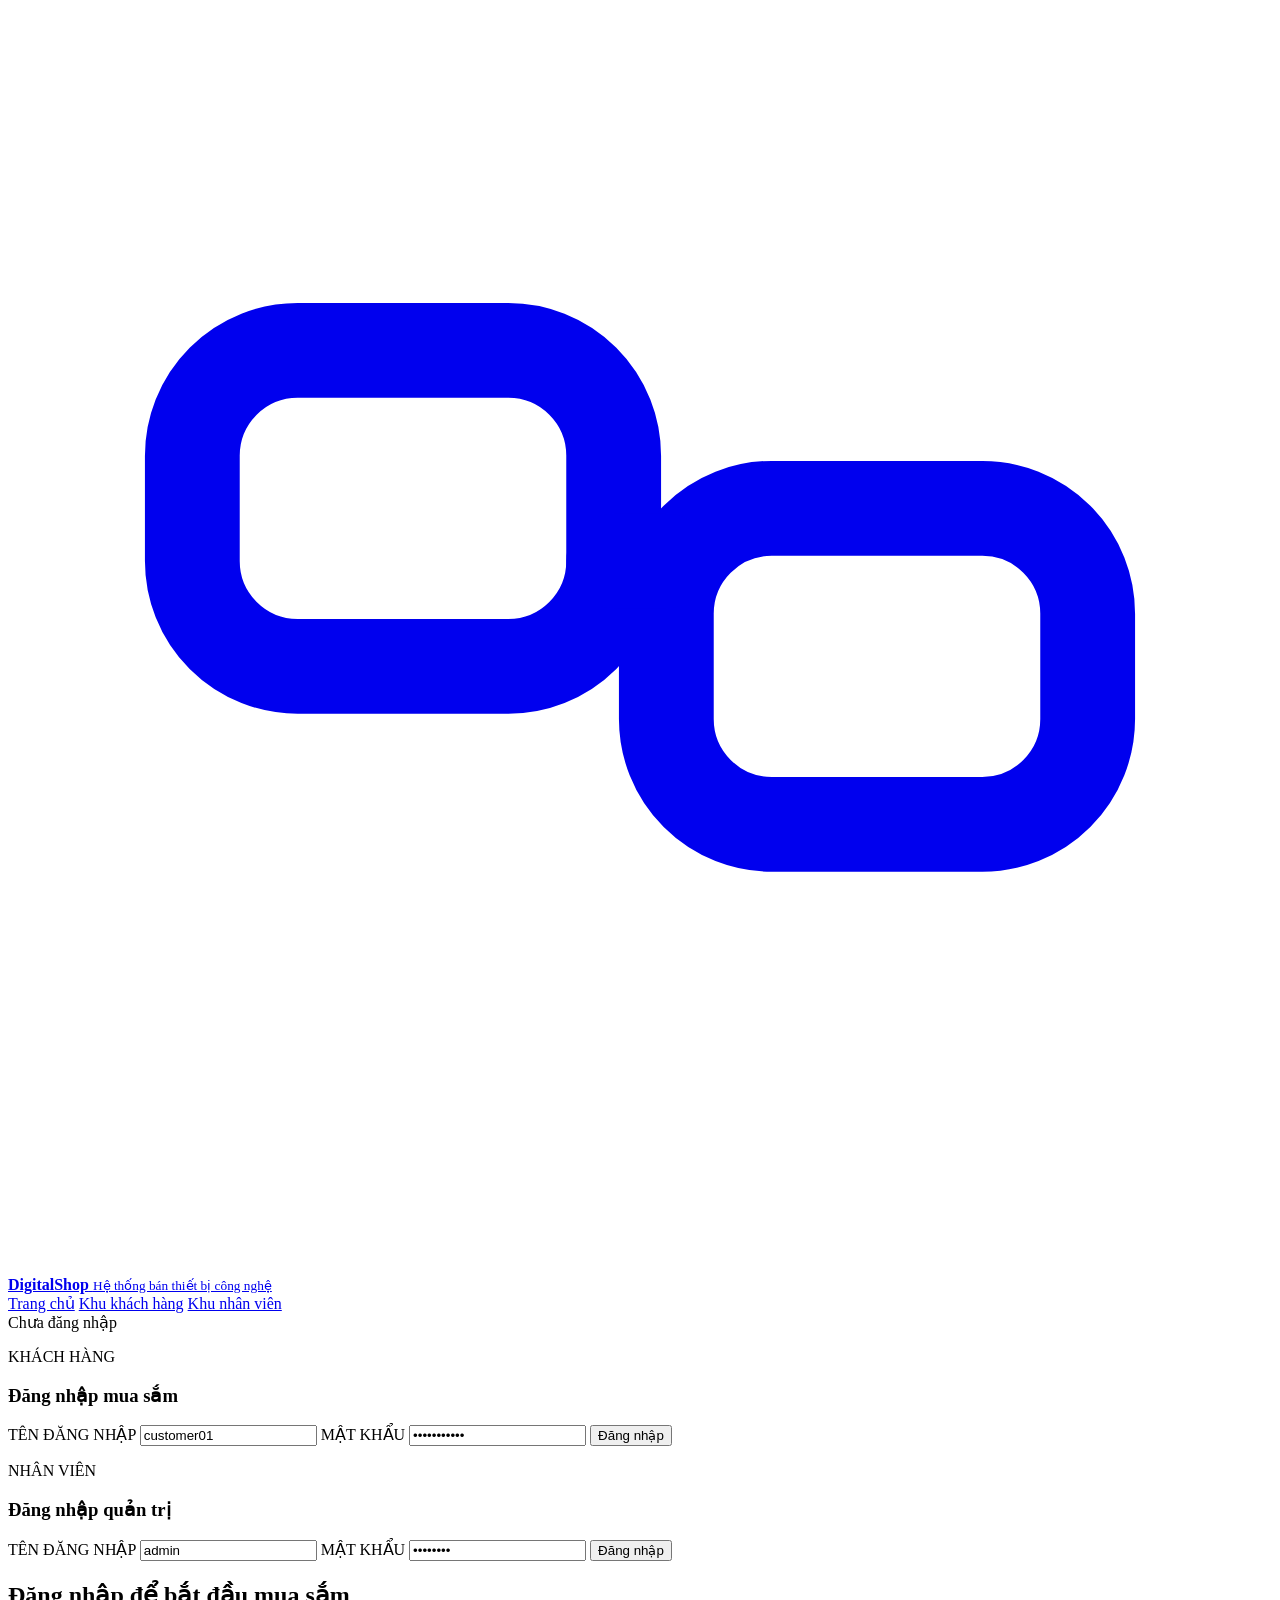
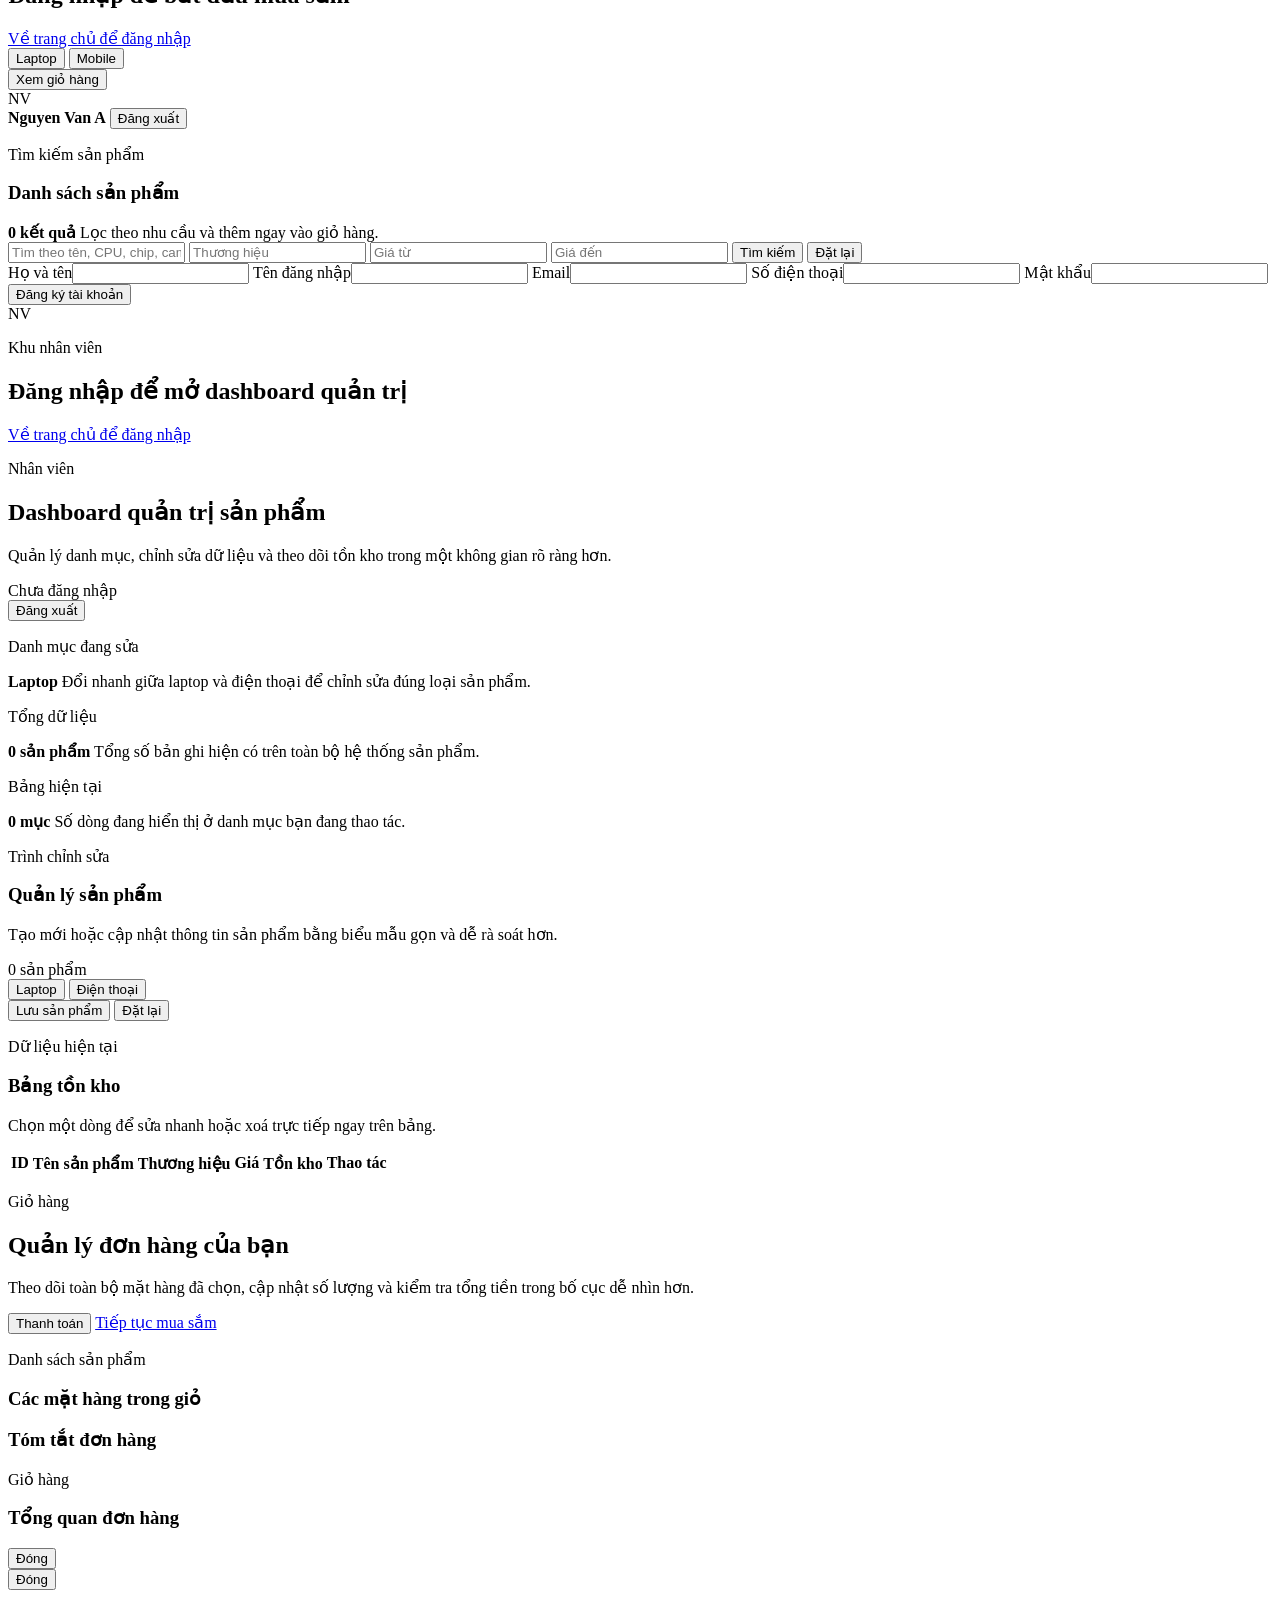
==== api-gateway/frontend/index.html @ a5eec953 "digital shop" ====
<!DOCTYPE html>
<html lang="vi">
<head>
    <meta charset="UTF-8">
    <meta name="viewport" content="width=device-width, initial-scale=1.0">
    <title>DigitalShop</title>
    <link rel="preconnect" href="https://fonts.googleapis.com">
    <link rel="preconnect" href="https://fonts.gstatic.com" crossorigin>
    <link href="https://fonts.googleapis.com/css2?family=Inter:wght@400;500;600;700;800&display=swap" rel="stylesheet">
    <link rel="stylesheet" href="/styles.css">
</head>
<body>
    <div class="page-orb orb-one"></div>
    <div class="page-orb orb-two"></div>
    <div class="app-shell">
        <header class="site-header">
            <a class="brand" href="#/">
                <span class="brand-mark" aria-hidden="true">
                    <svg viewBox="0 0 24 24" fill="none" role="img">
                        <rect x="3.5" y="6.5" width="8" height="6" rx="2" stroke="currentColor" stroke-width="1.8"></rect>
                        <rect x="12.5" y="9.5" width="8" height="6" rx="2" stroke="currentColor" stroke-width="1.8"></rect>
                        <path d="M11.5 10.5h1" stroke="currentColor" stroke-width="1.8" stroke-linecap="round"></path>
                    </svg>
                </span>
                <span>
                    <strong>DigitalShop</strong>
                    <small>Hệ thống bán thiết bị công nghệ</small>
                </span>
            </a>

            <nav class="site-nav">
                <a class="nav-item" href="#/">Trang chủ</a>
                <a class="nav-item" href="#/shop">Khu khách hàng</a>
                <a class="nav-item" href="#/admin">Khu nhân viên</a>
            </nav>

            <div class="header-status" id="header-status">Chưa đăng nhập</div>
        </header>

        <main id="landing-view" class="route-view">
            <section class="landing-home">
                <div class="landing-login-grid">
                    <article class="landing-login-card customer-card">
                        <p class="landing-pill">KHÁCH HÀNG</p>
                        <form class="stack-form landing-form" id="customer-login-form">
                            <h1>Đăng nhập mua sắm</h1>
                            <label>
                                <span>TÊN ĐĂNG NHẬP</span>
                                <input type="text" name="username" value="customer01" required>
                            </label>
                            <label>
                                <span>MẬT KHẨU</span>
                                <input type="password" name="password" value="customer123" required>
                            </label>
                            <button class="primary-button landing-submit" type="submit">Đăng nhập</button>
                        </form>
                    </article>

                    <article class="landing-login-card staff-card">
                        <p class="landing-pill">NHÂN VIÊN</p>
                        <form class="stack-form landing-form" id="staff-login-form">
                            <h1>Đăng nhập quản trị</h1>
                            <label>
                                <span>TÊN ĐĂNG NHẬP</span>
                                <input type="text" name="username" value="admin" required>
                            </label>
                            <label>
                                <span>MẬT KHẨU</span>
                                <input type="password" name="password" value="admin123" required>
                            </label>
                            <button class="primary-button landing-submit" type="submit">Đăng nhập</button>
                        </form>
                    </article>
                </div>
            </section>
        </main>

        <main id="shop-view" class="route-view hidden">
            <section class="panel auth-gate auth-empty-state auth-empty-state-customer" id="customer-auth-panel">
                <div class="auth-gate-copy auth-empty-copy auth-empty-copy-simple">
                    <h2>Đăng nhập để bắt đầu mua sắm</h2>
                    <div class="auth-empty-actions">
                        <a class="primary-button auth-empty-button" href="#/">Về trang chủ để đăng nhập</a>
                    </div>
                </div>
            </section>

            <section class="dashboard-header panel shop-toolbar">
                <div class="shop-toolbar-tabs">
                    <div class="segmented-tabs compact-tabs shop-customer-tabs">
                        <button class="segment active" data-customer-type="laptop">Laptop</button>
                        <button class="segment" data-customer-type="mobile">Mobile</button>
                    </div>
                    <button class="primary-button shop-cart-button" id="mini-cart-button">Xem giỏ hàng</button>
                </div>
                <div class="shop-toolbar-user">
                    <div class="account-avatar shop-account-avatar" id="customer-avatar">NV</div>
                    <strong id="customer-profile-name">Nguyen Van A</strong>
                    <button class="ghost-button shop-logout-button" id="customer-logout">Đăng xuất</button>
                </div>
            </section>

            <section class="shop-layout">
                <section class="panel shop-main">
                    <div class="section-head-inline">
                        <div>
                            <p class="section-kicker">Tìm kiếm sản phẩm</p>
                            <h3>Danh sách sản phẩm</h3>
                        </div>
                        <div class="toolbar-meta-card">
                            <strong id="customer-toolbar-result">0 kết quả</strong>
                            <span>Lọc theo nhu cầu và thêm ngay vào giỏ hàng.</span>
                        </div>
                    </div>

                    <form class="catalog-toolbar" id="customer-search-form">
                        <input type="text" name="q" placeholder="Tìm theo tên, CPU, chip, camera...">
                        <input type="text" name="brand" placeholder="Thương hiệu">
                        <input type="number" name="min_price" placeholder="Giá từ">
                        <input type="number" name="max_price" placeholder="Giá đến">
                        <button class="primary-button" type="submit">Tìm kiếm</button>
                        <button class="secondary-button" type="button" id="customer-search-reset">Đặt lại</button>
                    </form>

                    <div id="catalog-skeleton" class="catalog-grid hidden"></div>
                    <div id="customer-product-grid" class="catalog-grid"></div>
                </section>

                <div class="hidden" id="customer-register-block">
                    <form class="stack-form" id="customer-register-form">
                        <label>Họ và tên<input type="text" name="full_name" required></label>
                        <label>Tên đăng nhập<input type="text" name="username" required></label>
                        <label>Email<input type="email" name="email" required></label>
                        <label>Số điện thoại<input type="text" name="phone" required></label>
                        <label>Mật khẩu<input type="password" name="password" required></label>
                        <button class="secondary-button full-width" type="submit">Đăng ký tài khoản</button>
                    </form>
                </div>
            </section>
        </main>

        <main id="admin-view" class="route-view hidden">
            <section class="panel auth-gate auth-gate-admin auth-empty-state auth-empty-state-admin" id="staff-auth-panel">
                <div class="auth-empty-icon auth-empty-icon-admin" aria-hidden="true">NV</div>
                <div class="auth-gate-copy auth-empty-copy auth-empty-copy-simple">
                    <p class="section-kicker">Khu nhân viên</p>
                    <h2>Đăng nhập để mở dashboard quản trị</h2>
                    <div class="auth-empty-actions">
                        <a class="primary-button auth-empty-button" href="#/">Về trang chủ để đăng nhập</a>
                    </div>
                </div>
            </section>

            <section class="dashboard-header panel admin-header">
                <div>
                    <p class="section-kicker">Nhân viên</p>
                    <h2>Dashboard quản trị sản phẩm</h2>
                    <p class="dashboard-text">Quản lý danh mục, chỉnh sửa dữ liệu và theo dõi tồn kho trong một không gian rõ ràng hơn.</p>
                </div>
                <div class="dashboard-actions">
                    <div class="status-badge" id="staff-profile-name">Chưa đăng nhập</div>
                    <button class="ghost-button light-ghost" id="staff-logout">Đăng xuất</button>
                </div>
            </section>

            <section class="admin-overview-grid">
                <article class="overview-card admin-overview-card panel">
                    <p class="section-kicker">Danh mục đang sửa</p>
                    <strong id="staff-active-category">Laptop</strong>
                    <span>Đổi nhanh giữa laptop và điện thoại để chỉnh sửa đúng loại sản phẩm.</span>
                </article>
                <article class="overview-card admin-overview-card panel">
                    <p class="section-kicker">Tổng dữ liệu</p>
                    <strong id="staff-summary-total">0 sản phẩm</strong>
                    <span>Tổng số bản ghi hiện có trên toàn bộ hệ thống sản phẩm.</span>
                </article>
                <article class="overview-card admin-overview-card panel">
                    <p class="section-kicker">Bảng hiện tại</p>
                    <strong id="staff-visible-count">0 mục</strong>
                    <span>Số dòng đang hiển thị ở danh mục bạn đang thao tác.</span>
                </article>
            </section>

            <section class="admin-layout">
                <section class="panel admin-panel admin-editor-panel">
                    <div class="section-head-inline">
                        <div>
                            <p class="section-kicker">Trình chỉnh sửa</p>
                            <h3>Quản lý sản phẩm</h3>
                            <p class="admin-section-note">Tạo mới hoặc cập nhật thông tin sản phẩm bằng biểu mẫu gọn và dễ rà soát hơn.</p>
                        </div>
                        <div class="status-badge light-badge" id="staff-overview-count">0 sản phẩm</div>
                    </div>

                    <div class="segmented-tabs compact-tabs admin-tabs">
                        <button class="segment active" data-staff-tab="laptop">Laptop</button>
                        <button class="segment" data-staff-tab="mobile">Điện thoại</button>
                    </div>

                    <form class="editor-form" id="staff-product-form">
                        <input type="hidden" name="id">
                        <input type="hidden" name="type" value="laptop">
                        <div class="editor-grid" id="staff-form-fields"></div>
                        <div class="editor-actions">
                            <button class="primary-button" type="submit">Lưu sản phẩm</button>
                            <button class="secondary-button" type="button" id="staff-form-reset">Đặt lại</button>
                        </div>
                    </form>
                </section>

                <section class="panel admin-panel admin-table-panel">
                    <div class="section-head-inline">
                        <div>
                            <p class="section-kicker">Dữ liệu hiện tại</p>
                            <h3>Bảng tồn kho</h3>
                            <p class="admin-section-note">Chọn một dòng để sửa nhanh hoặc xoá trực tiếp ngay trên bảng.</p>
                        </div>
                    </div>

                    <div class="inventory-table-wrap">
                        <table class="inventory-table">
                            <thead>
                                <tr>
                                    <th>ID</th>
                                    <th>Tên sản phẩm</th>
                                    <th>Thương hiệu</th>
                                    <th>Giá</th>
                                    <th>Tồn kho</th>
                                    <th>Thao tác</th>
                                </tr>
                            </thead>
                            <tbody id="staff-product-table"></tbody>
                        </table>
                    </div>
                </section>
            </section>
        </main>

        <main id="cart-view" class="route-view hidden">
            <section class="dashboard-header panel">
                <div>
                    <p class="section-kicker">Giỏ hàng</p>
                    <h2>Quản lý đơn hàng của bạn</h2>
                    <p class="dashboard-text">Theo dõi toàn bộ mặt hàng đã chọn, cập nhật số lượng và kiểm tra tổng tiền trong bố cục dễ nhìn hơn.</p>
                </div>
                <div class="dashboard-actions">
                    <button class="primary-button" id="cart-checkout-btn">Thanh toán</button>
                    <a class="secondary-button" href="#/shop">Tiếp tục mua sắm</a>
                </div>
            </section>

            <section class="cart-main-layout">
                <div class="cart-items-section panel">
                    <div class="section-head-inline">
                        <div>
                            <p class="section-kicker">Danh sách sản phẩm</p>
                            <h3>Các mặt hàng trong giỏ</h3>
                        </div>
                    </div>
                    <div class="cart-items-list" id="cart-view-items"></div>
                </div>

                <aside class="cart-summary-section panel">
                    <div class="section-head-inline">
                        <h3>Tóm tắt đơn hàng</h3>
                    </div>
                    <div class="cart-summary-detail" id="cart-view-summary"></div>
                </aside>
            </section>
        </main>
    </div>

    <aside class="mini-cart-drawer hidden" id="mini-cart-drawer">
        <div class="mini-cart-header">
            <div>
                <p class="section-kicker">Giỏ hàng</p>
                <h3>Tổng quan đơn hàng</h3>
            </div>
            <button class="ghost-button" id="mini-cart-close">Đóng</button>
        </div>
        <div class="cart-summary-banner" id="customer-cart-summary"></div>
        <div class="cart-items" id="customer-cart-items"></div>
    </aside>

    <div class="modal-backdrop hidden" id="product-modal">
        <div class="product-modal-card">
            <button class="ghost-button modal-close" id="product-modal-close">Đóng</button>
            <div class="product-modal-layout">
                <div class="product-modal-media" id="product-modal-media"></div>
                <div class="product-modal-content" id="product-modal-content"></div>
            </div>
        </div>
    </div>

    <div class="toast-container" id="toast-container"></div>
    <script src="/app.js"></script>
</body>
</html>
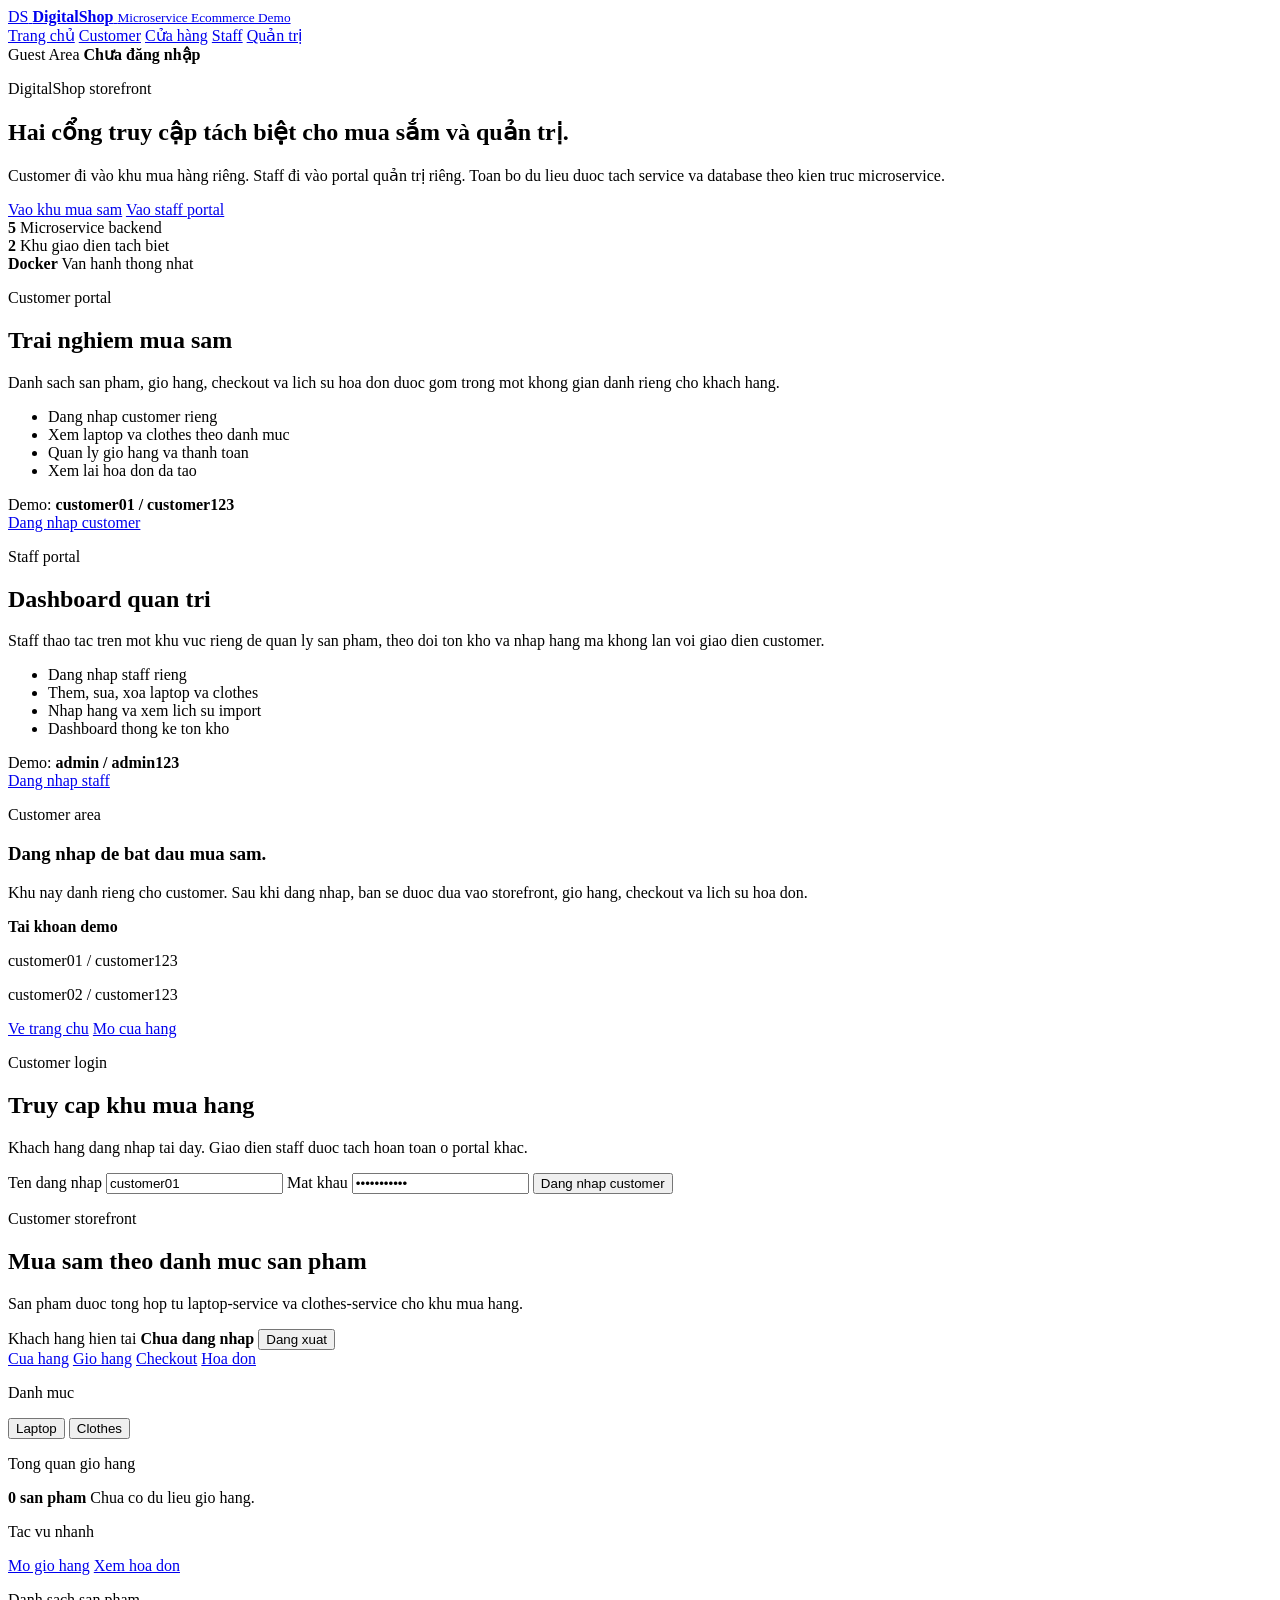
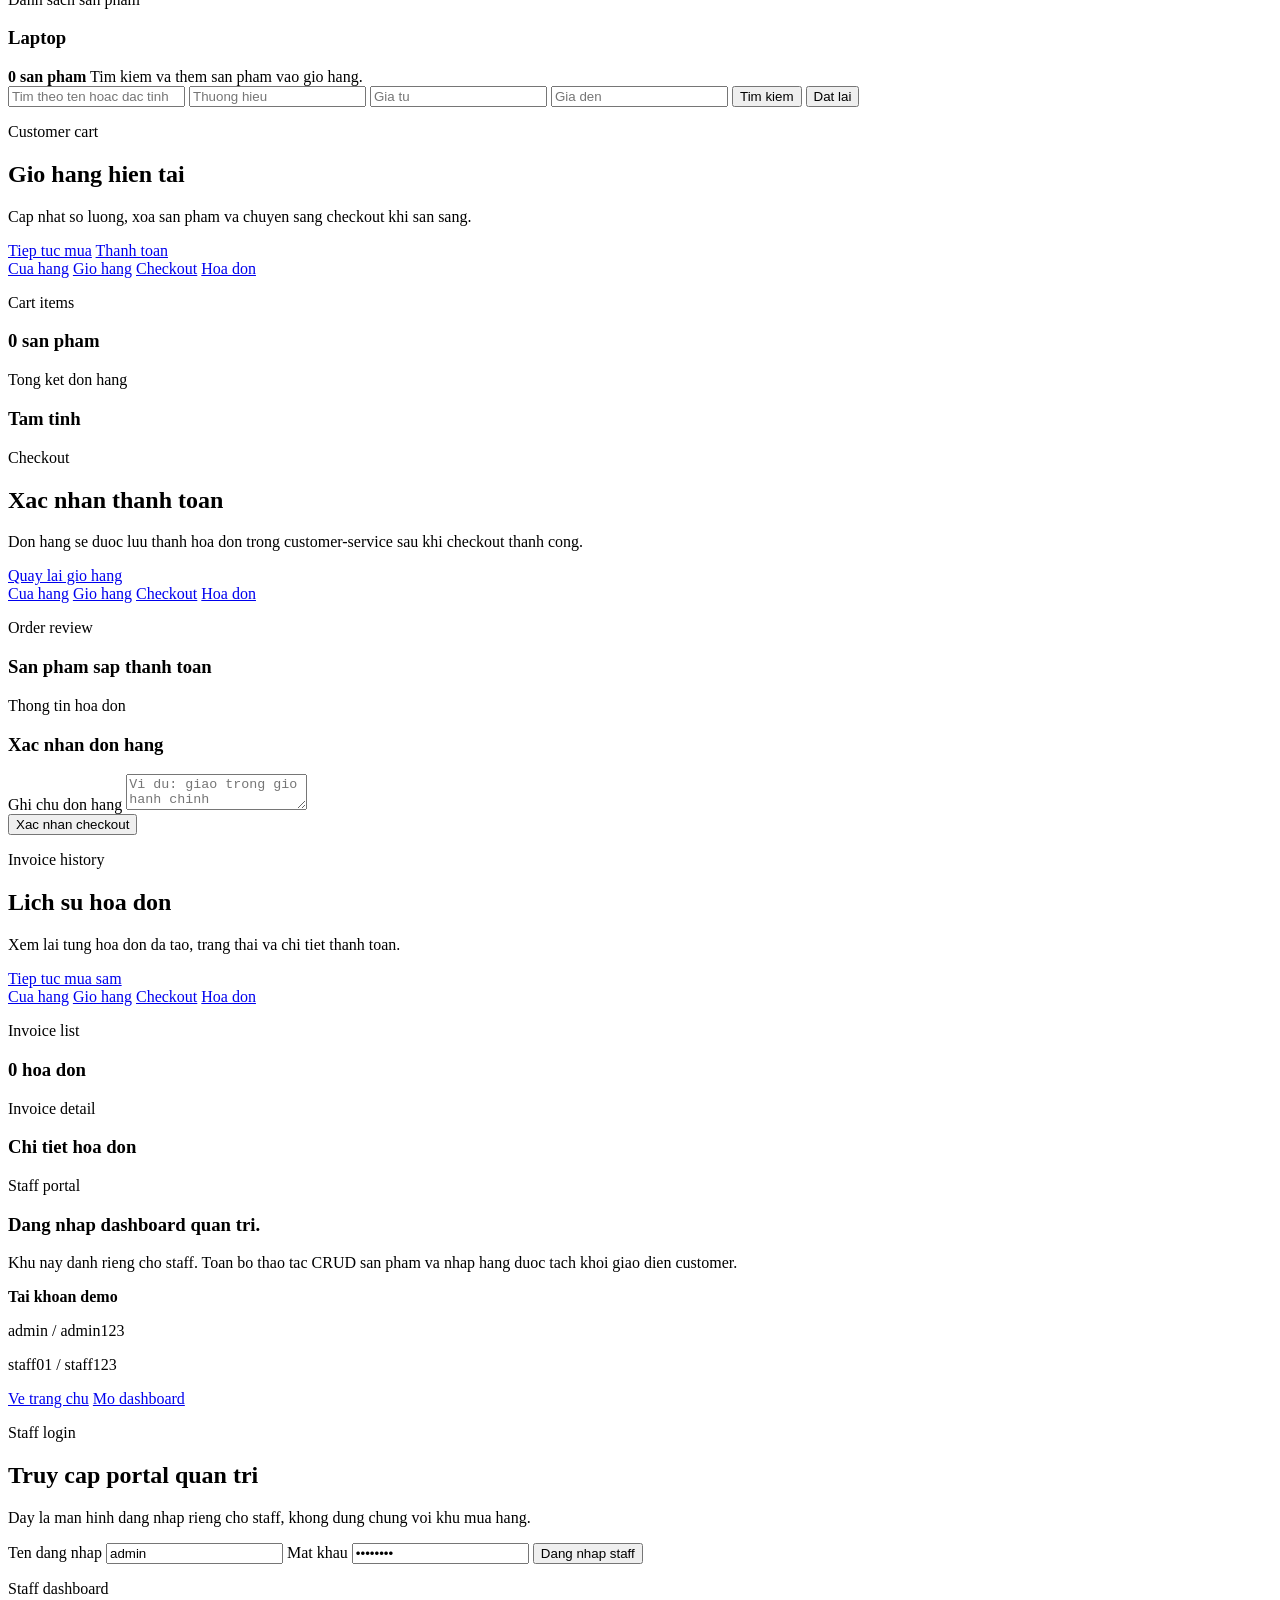
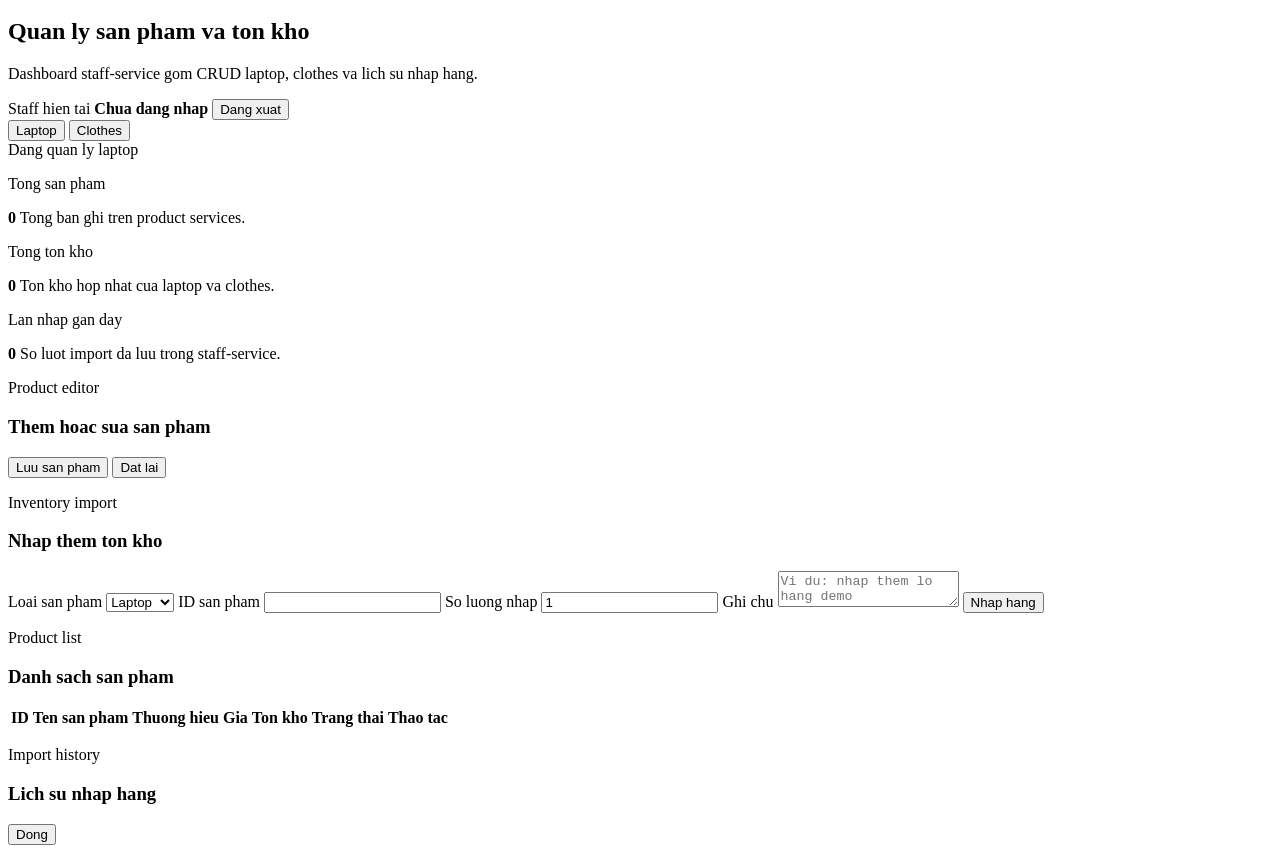
==== commit cda8efff: "full code" ====
--- a/api-gateway/frontend/index.html
+++ b/api-gateway/frontend/index.html
@@ -6,285 +6,531 @@
     <title>DigitalShop</title>
     <link rel="preconnect" href="https://fonts.googleapis.com">
     <link rel="preconnect" href="https://fonts.gstatic.com" crossorigin>
-    <link href="https://fonts.googleapis.com/css2?family=Inter:wght@400;500;600;700;800&display=swap" rel="stylesheet">
+    <link href="https://fonts.googleapis.com/css2?family=Manrope:wght@400;500;600;700;800&family=Space+Grotesk:wght@500;700&display=swap" rel="stylesheet">
     <link rel="stylesheet" href="/styles.css">
 </head>
-<body>
-    <div class="page-orb orb-one"></div>
-    <div class="page-orb orb-two"></div>
+<body class="theme-public">
     <div class="app-shell">
         <header class="site-header">
             <a class="brand" href="#/">
-                <span class="brand-mark" aria-hidden="true">
-                    <svg viewBox="0 0 24 24" fill="none" role="img">
-                        <rect x="3.5" y="6.5" width="8" height="6" rx="2" stroke="currentColor" stroke-width="1.8"></rect>
-                        <rect x="12.5" y="9.5" width="8" height="6" rx="2" stroke="currentColor" stroke-width="1.8"></rect>
-                        <path d="M11.5 10.5h1" stroke="currentColor" stroke-width="1.8" stroke-linecap="round"></path>
-                    </svg>
-                </span>
-                <span>
+                <span class="brand-mark" aria-hidden="true">DS</span>
+                <span class="brand-copy">
                     <strong>DigitalShop</strong>
-                    <small>Hệ thống bán thiết bị công nghệ</small>
+                    <small>Microservice Ecommerce Demo</small>
                 </span>
             </a>
 
             <nav class="site-nav">
-                <a class="nav-item" href="#/">Trang chủ</a>
-                <a class="nav-item" href="#/shop">Khu khách hàng</a>
-                <a class="nav-item" href="#/admin">Khu nhân viên</a>
+                <a class="nav-link" data-nav-route="#/" href="#/">Trang chủ</a>
+                <a class="nav-link" data-nav-route="#/customer-login" href="#/customer-login">Customer</a>
+                <a class="nav-link" data-nav-route="#/shop" href="#/shop">Cửa hàng</a>
+                <a class="nav-link" data-nav-route="#/staff-login" href="#/staff-login">Staff</a>
+                <a class="nav-link" data-nav-route="#/admin" href="#/admin">Quản trị</a>
             </nav>
 
-            <div class="header-status" id="header-status">Chưa đăng nhập</div>
+            <div class="header-status-card">
+                <span id="header-status-label">Guest Area</span>
+                <strong id="header-status-value">Chưa đăng nhập</strong>
+            </div>
         </header>
 
         <main id="landing-view" class="route-view">
-            <section class="landing-home">
-                <div class="landing-login-grid">
-                    <article class="landing-login-card customer-card">
-                        <p class="landing-pill">KHÁCH HÀNG</p>
-                        <form class="stack-form landing-form" id="customer-login-form">
-                            <h1>Đăng nhập mua sắm</h1>
-                            <label>
-                                <span>TÊN ĐĂNG NHẬP</span>
-                                <input type="text" name="username" value="customer01" required>
-                            </label>
-                            <label>
-                                <span>MẬT KHẨU</span>
-                                <input type="password" name="password" value="customer123" required>
-                            </label>
-                            <button class="primary-button landing-submit" type="submit">Đăng nhập</button>
-                        </form>
+            <section class="landing-hero">
+                <div class="landing-copy">
+                    <p class="eyebrow">DigitalShop storefront</p>
+                    <h1>Hai cổng truy cập tách biệt cho mua sắm và quản trị.</h1>
+                    <p class="lead">
+                        Customer đi vào khu mua hàng riêng. Staff đi vào portal quản trị riêng.
+                        Toan bo du lieu duoc tach service va database theo kien truc microservice.
+                    </p>
+                    <div class="landing-actions">
+                        <a class="primary-button" href="#/customer-login">Vao khu mua sam</a>
+                        <a class="secondary-button" href="#/staff-login">Vao staff portal</a>
+                    </div>
+                    <div class="hero-metrics">
+                        <article class="metric-card">
+                            <strong>5</strong>
+                            <span>Microservice backend</span>
+                        </article>
+                        <article class="metric-card">
+                            <strong>2</strong>
+                            <span>Khu giao dien tach biet</span>
+                        </article>
+                        <article class="metric-card">
+                            <strong>Docker</strong>
+                            <span>Van hanh thong nhat</span>
+                        </article>
+                    </div>
+                </div>
+
+                <div class="entry-grid">
+                    <article class="entry-card customer-entry">
+                        <p class="entry-tag">Customer portal</p>
+                        <h2>Trai nghiem mua sam</h2>
+                        <p>
+                            Danh sach san pham, gio hang, checkout va lich su hoa don duoc gom trong
+                            mot khong gian danh rieng cho khach hang.
+                        </p>
+                        <ul class="feature-list">
+                            <li>Dang nhap customer rieng</li>
+                            <li>Xem laptop va clothes theo danh muc</li>
+                            <li>Quan ly gio hang va thanh toan</li>
+                            <li>Xem lai hoa don da tao</li>
+                        </ul>
+                        <div class="entry-footer">
+                            <div class="demo-inline">
+                                <span>Demo:</span>
+                                <strong>customer01 / customer123</strong>
+                            </div>
+                            <a class="primary-button" href="#/customer-login">Dang nhap customer</a>
+                        </div>
                     </article>
 
-                    <article class="landing-login-card staff-card">
-                        <p class="landing-pill">NHÂN VIÊN</p>
-                        <form class="stack-form landing-form" id="staff-login-form">
-                            <h1>Đăng nhập quản trị</h1>
-                            <label>
-                                <span>TÊN ĐĂNG NHẬP</span>
-                                <input type="text" name="username" value="admin" required>
-                            </label>
-                            <label>
-                                <span>MẬT KHẨU</span>
-                                <input type="password" name="password" value="admin123" required>
-                            </label>
-                            <button class="primary-button landing-submit" type="submit">Đăng nhập</button>
-                        </form>
+                    <article class="entry-card staff-entry">
+                        <p class="entry-tag">Staff portal</p>
+                        <h2>Dashboard quan tri</h2>
+                        <p>
+                            Staff thao tac tren mot khu vuc rieng de quan ly san pham, theo doi ton kho
+                            va nhap hang ma khong lan voi giao dien customer.
+                        </p>
+                        <ul class="feature-list">
+                            <li>Dang nhap staff rieng</li>
+                            <li>Them, sua, xoa laptop va clothes</li>
+                            <li>Nhap hang va xem lich su import</li>
+                            <li>Dashboard thong ke ton kho</li>
+                        </ul>
+                        <div class="entry-footer">
+                            <div class="demo-inline">
+                                <span>Demo:</span>
+                                <strong>admin / admin123</strong>
+                            </div>
+                            <a class="secondary-button staff-button" href="#/staff-login">Dang nhap staff</a>
+                        </div>
                     </article>
                 </div>
             </section>
         </main>
 
+        <main id="customer-login-view" class="route-view hidden">
+            <section class="auth-layout customer-auth-layout">
+                <aside class="auth-side customer-auth-side">
+                    <p class="eyebrow">Customer area</p>
+                    <h1>Dang nhap de bat dau mua sam.</h1>
+                    <p class="lead">
+                        Khu nay danh rieng cho customer. Sau khi dang nhap, ban se duoc dua vao storefront,
+                        gio hang, checkout va lich su hoa don.
+                    </p>
+                    <div class="auth-side-card">
+                        <p><strong>Tai khoan demo</strong></p>
+                        <p>customer01 / customer123</p>
+                        <p>customer02 / customer123</p>
+                    </div>
+                    <div class="auth-side-links">
+                        <a class="secondary-button" href="#/">Ve trang chu</a>
+                        <a class="ghost-button" href="#/shop">Mo cua hang</a>
+                    </div>
+                </aside>
+
+                <section class="auth-panel customer-auth-panel">
+                    <p class="panel-kicker">Customer login</p>
+                    <h2>Truy cap khu mua hang</h2>
+                    <p class="panel-copy">Khach hang dang nhap tai day. Giao dien staff duoc tach hoan toan o portal khac.</p>
+                    <form class="stack-form" id="customer-login-form">
+                        <label>
+                            <span>Ten dang nhap</span>
+                            <input type="text" name="username" value="customer01" required>
+                        </label>
+                        <label>
+                            <span>Mat khau</span>
+                            <input type="password" name="password" value="customer123" required>
+                        </label>
+                        <button class="primary-button full-width" type="submit">Dang nhap customer</button>
+                    </form>
+                </section>
+            </section>
+        </main>
+
         <main id="shop-view" class="route-view hidden">
-            <section class="panel auth-gate auth-empty-state auth-empty-state-customer" id="customer-auth-panel">
-                <div class="auth-gate-copy auth-empty-copy auth-empty-copy-simple">
-                    <h2>Đăng nhập để bắt đầu mua sắm</h2>
-                    <div class="auth-empty-actions">
-                        <a class="primary-button auth-empty-button" href="#/">Về trang chủ để đăng nhập</a>
-                    </div>
-                </div>
-            </section>
-
-            <section class="dashboard-header panel shop-toolbar">
-                <div class="shop-toolbar-tabs">
-                    <div class="segmented-tabs compact-tabs shop-customer-tabs">
-                        <button class="segment active" data-customer-type="laptop">Laptop</button>
-                        <button class="segment" data-customer-type="mobile">Mobile</button>
-                    </div>
-                    <button class="primary-button shop-cart-button" id="mini-cart-button">Xem giỏ hàng</button>
-                </div>
-                <div class="shop-toolbar-user">
-                    <div class="account-avatar shop-account-avatar" id="customer-avatar">NV</div>
-                    <strong id="customer-profile-name">Nguyen Van A</strong>
-                    <button class="ghost-button shop-logout-button" id="customer-logout">Đăng xuất</button>
-                </div>
-            </section>
-
-            <section class="shop-layout">
-                <section class="panel shop-main">
-                    <div class="section-head-inline">
-                        <div>
-                            <p class="section-kicker">Tìm kiếm sản phẩm</p>
-                            <h3>Danh sách sản phẩm</h3>
+            <section class="workspace-banner customer-banner">
+                <div>
+                    <p class="eyebrow">Customer storefront</p>
+                    <h2>Mua sam theo danh muc san pham</h2>
+                    <p id="customer-summary-text">
+                        San pham duoc tong hop tu laptop-service va clothes-service cho khu mua hang.
+                    </p>
+                </div>
+                <div class="workspace-meta-card">
+                    <span>Khach hang hien tai</span>
+                    <strong id="customer-profile-line">Chua dang nhap</strong>
+                    <button class="ghost-button" id="customer-logout" type="button">Dang xuat</button>
+                </div>
+            </section>
+
+            <nav class="workspace-nav customer-workspace-nav">
+                <a class="workspace-link" data-customer-route="#/shop" href="#/shop">Cua hang</a>
+                <a class="workspace-link" data-customer-route="#/cart" href="#/cart">Gio hang</a>
+                <a class="workspace-link" data-customer-route="#/checkout" href="#/checkout">Checkout</a>
+                <a class="workspace-link" data-customer-route="#/invoices" href="#/invoices">Hoa don</a>
+            </nav>
+
+            <section class="customer-layout">
+                <aside class="panel customer-sidebar">
+                    <div class="sidebar-block">
+                        <p class="panel-kicker">Danh muc</p>
+                        <div class="segmented-stack">
+                            <button class="segment active" data-customer-type="laptop" type="button">Laptop</button>
+                            <button class="segment" data-customer-type="clothes" type="button">Clothes</button>
+                        </div>
+                    </div>
+
+                    <div class="sidebar-block">
+                        <p class="panel-kicker">Tong quan gio hang</p>
+                        <div class="sidebar-stat-box" id="customer-mini-cart">
+                            <strong>0 san pham</strong>
+                            <span>Chua co du lieu gio hang.</span>
+                        </div>
+                    </div>
+
+                    <div class="sidebar-block">
+                        <p class="panel-kicker">Tac vu nhanh</p>
+                        <div class="quick-link-stack">
+                            <a class="secondary-button full-width" href="#/cart">Mo gio hang</a>
+                            <a class="secondary-button full-width" href="#/invoices">Xem hoa don</a>
+                        </div>
+                    </div>
+                </aside>
+
+                <section class="panel workspace-main">
+                    <div class="section-head-inline">
+                        <div>
+                            <p class="panel-kicker">Danh sach san pham</p>
+                            <h3 id="customer-active-category-label">Laptop</h3>
                         </div>
                         <div class="toolbar-meta-card">
-                            <strong id="customer-toolbar-result">0 kết quả</strong>
-                            <span>Lọc theo nhu cầu và thêm ngay vào giỏ hàng.</span>
+                            <strong id="customer-product-count">0 san pham</strong>
+                            <span id="customer-active-helper">Tim kiem va them san pham vao gio hang.</span>
                         </div>
                     </div>
 
                     <form class="catalog-toolbar" id="customer-search-form">
-                        <input type="text" name="q" placeholder="Tìm theo tên, CPU, chip, camera...">
-                        <input type="text" name="brand" placeholder="Thương hiệu">
-                        <input type="number" name="min_price" placeholder="Giá từ">
-                        <input type="number" name="max_price" placeholder="Giá đến">
-                        <button class="primary-button" type="submit">Tìm kiếm</button>
-                        <button class="secondary-button" type="button" id="customer-search-reset">Đặt lại</button>
+                        <input type="text" name="q" placeholder="Tim theo ten hoac dac tinh">
+                        <input type="text" name="brand" placeholder="Thuong hieu">
+                        <input type="number" name="min_price" placeholder="Gia tu">
+                        <input type="number" name="max_price" placeholder="Gia den">
+                        <button class="primary-button" type="submit">Tim kiem</button>
+                        <button class="secondary-button" type="button" id="customer-search-reset">Dat lai</button>
                     </form>
 
-                    <div id="catalog-skeleton" class="catalog-grid hidden"></div>
                     <div id="customer-product-grid" class="catalog-grid"></div>
                 </section>
-
-                <div class="hidden" id="customer-register-block">
-                    <form class="stack-form" id="customer-register-form">
-                        <label>Họ và tên<input type="text" name="full_name" required></label>
-                        <label>Tên đăng nhập<input type="text" name="username" required></label>
-                        <label>Email<input type="email" name="email" required></label>
-                        <label>Số điện thoại<input type="text" name="phone" required></label>
-                        <label>Mật khẩu<input type="password" name="password" required></label>
-                        <button class="secondary-button full-width" type="submit">Đăng ký tài khoản</button>
+            </section>
+        </main>
+
+        <main id="cart-view" class="route-view hidden">
+            <section class="workspace-banner customer-banner compact-banner">
+                <div>
+                    <p class="eyebrow">Customer cart</p>
+                    <h2>Gio hang hien tai</h2>
+                    <p>Cap nhat so luong, xoa san pham va chuyen sang checkout khi san sang.</p>
+                </div>
+                <div class="workspace-inline-actions">
+                    <a class="secondary-button" href="#/shop">Tiep tuc mua</a>
+                    <a class="primary-button" href="#/checkout">Thanh toan</a>
+                </div>
+            </section>
+
+            <nav class="workspace-nav customer-workspace-nav">
+                <a class="workspace-link" data-customer-route="#/shop" href="#/shop">Cua hang</a>
+                <a class="workspace-link" data-customer-route="#/cart" href="#/cart">Gio hang</a>
+                <a class="workspace-link" data-customer-route="#/checkout" href="#/checkout">Checkout</a>
+                <a class="workspace-link" data-customer-route="#/invoices" href="#/invoices">Hoa don</a>
+            </nav>
+
+            <section class="split-layout">
+                <section class="panel">
+                    <div class="section-head-inline">
+                        <div>
+                            <p class="panel-kicker">Cart items</p>
+                            <h3 id="cart-items-heading">0 san pham</h3>
+                        </div>
+                    </div>
+                    <div class="cart-items-list" id="cart-view-items"></div>
+                </section>
+
+                <aside class="panel">
+                    <div class="section-head-inline">
+                        <div>
+                            <p class="panel-kicker">Tong ket don hang</p>
+                            <h3>Tam tinh</h3>
+                        </div>
+                    </div>
+                    <div class="summary-box" id="cart-view-summary"></div>
+                </aside>
+            </section>
+        </main>
+
+        <main id="checkout-view" class="route-view hidden">
+            <section class="workspace-banner customer-banner compact-banner">
+                <div>
+                    <p class="eyebrow">Checkout</p>
+                    <h2>Xac nhan thanh toan</h2>
+                    <p>Don hang se duoc luu thanh hoa don trong customer-service sau khi checkout thanh cong.</p>
+                </div>
+                <div class="workspace-inline-actions">
+                    <a class="secondary-button" href="#/cart">Quay lai gio hang</a>
+                </div>
+            </section>
+
+            <nav class="workspace-nav customer-workspace-nav">
+                <a class="workspace-link" data-customer-route="#/shop" href="#/shop">Cua hang</a>
+                <a class="workspace-link" data-customer-route="#/cart" href="#/cart">Gio hang</a>
+                <a class="workspace-link" data-customer-route="#/checkout" href="#/checkout">Checkout</a>
+                <a class="workspace-link" data-customer-route="#/invoices" href="#/invoices">Hoa don</a>
+            </nav>
+
+            <section class="split-layout">
+                <section class="panel">
+                    <div class="section-head-inline">
+                        <div>
+                            <p class="panel-kicker">Order review</p>
+                            <h3>San pham sap thanh toan</h3>
+                        </div>
+                    </div>
+                    <div id="checkout-items"></div>
+                </section>
+
+                <section class="panel">
+                    <form class="stack-form" id="checkout-form">
+                        <div class="section-head-inline">
+                            <div>
+                                <p class="panel-kicker">Thong tin hoa don</p>
+                                <h3>Xac nhan don hang</h3>
+                            </div>
+                        </div>
+                        <label>
+                            <span>Ghi chu don hang</span>
+                            <textarea name="note" placeholder="Vi du: giao trong gio hanh chinh"></textarea>
+                        </label>
+                        <div id="checkout-total-box" class="summary-box"></div>
+                        <button class="primary-button" type="submit">Xac nhan checkout</button>
                     </form>
-                </div>
+                </section>
+            </section>
+        </main>
+
+        <main id="invoices-view" class="route-view hidden">
+            <section class="workspace-banner customer-banner compact-banner">
+                <div>
+                    <p class="eyebrow">Invoice history</p>
+                    <h2>Lich su hoa don</h2>
+                    <p>Xem lai tung hoa don da tao, trang thai va chi tiet thanh toan.</p>
+                </div>
+                <div class="workspace-inline-actions">
+                    <a class="secondary-button" href="#/shop">Tiep tuc mua sam</a>
+                </div>
+            </section>
+
+            <nav class="workspace-nav customer-workspace-nav">
+                <a class="workspace-link" data-customer-route="#/shop" href="#/shop">Cua hang</a>
+                <a class="workspace-link" data-customer-route="#/cart" href="#/cart">Gio hang</a>
+                <a class="workspace-link" data-customer-route="#/checkout" href="#/checkout">Checkout</a>
+                <a class="workspace-link" data-customer-route="#/invoices" href="#/invoices">Hoa don</a>
+            </nav>
+
+            <section class="split-layout invoice-layout">
+                <section class="panel">
+                    <div class="section-head-inline">
+                        <div>
+                            <p class="panel-kicker">Invoice list</p>
+                            <h3 id="invoice-count">0 hoa don</h3>
+                        </div>
+                    </div>
+                    <div id="invoice-list" class="invoice-list"></div>
+                </section>
+
+                <section class="panel">
+                    <div class="section-head-inline">
+                        <div>
+                            <p class="panel-kicker">Invoice detail</p>
+                            <h3>Chi tiet hoa don</h3>
+                        </div>
+                    </div>
+                    <div id="invoice-detail" class="invoice-detail"></div>
+                </section>
+            </section>
+        </main>
+
+        <main id="staff-login-view" class="route-view hidden">
+            <section class="auth-layout staff-auth-layout">
+                <aside class="auth-side staff-auth-side">
+                    <p class="eyebrow light-eyebrow">Staff portal</p>
+                    <h1>Dang nhap dashboard quan tri.</h1>
+                    <p class="lead">
+                        Khu nay danh rieng cho staff. Toan bo thao tac CRUD san pham va nhap hang
+                        duoc tach khoi giao dien customer.
+                    </p>
+                    <div class="auth-side-card dark-card">
+                        <p><strong>Tai khoan demo</strong></p>
+                        <p>admin / admin123</p>
+                        <p>staff01 / staff123</p>
+                    </div>
+                    <div class="auth-side-links">
+                        <a class="secondary-button light-button" href="#/">Ve trang chu</a>
+                        <a class="ghost-button light-ghost" href="#/admin">Mo dashboard</a>
+                    </div>
+                </aside>
+
+                <section class="auth-panel staff-auth-panel">
+                    <p class="panel-kicker">Staff login</p>
+                    <h2>Truy cap portal quan tri</h2>
+                    <p class="panel-copy">Day la man hinh dang nhap rieng cho staff, khong dung chung voi khu mua hang.</p>
+                    <form class="stack-form" id="staff-login-form">
+                        <label>
+                            <span>Ten dang nhap</span>
+                            <input type="text" name="username" value="admin" required>
+                        </label>
+                        <label>
+                            <span>Mat khau</span>
+                            <input type="password" name="password" value="admin123" required>
+                        </label>
+                        <button class="primary-button full-width staff-submit" type="submit">Dang nhap staff</button>
+                    </form>
+                </section>
             </section>
         </main>
 
         <main id="admin-view" class="route-view hidden">
-            <section class="panel auth-gate auth-gate-admin auth-empty-state auth-empty-state-admin" id="staff-auth-panel">
-                <div class="auth-empty-icon auth-empty-icon-admin" aria-hidden="true">NV</div>
-                <div class="auth-gate-copy auth-empty-copy auth-empty-copy-simple">
-                    <p class="section-kicker">Khu nhân viên</p>
-                    <h2>Đăng nhập để mở dashboard quản trị</h2>
-                    <div class="auth-empty-actions">
-                        <a class="primary-button auth-empty-button" href="#/">Về trang chủ để đăng nhập</a>
-                    </div>
-                </div>
-            </section>
-
-            <section class="dashboard-header panel admin-header">
+            <section class="workspace-banner staff-banner">
                 <div>
-                    <p class="section-kicker">Nhân viên</p>
-                    <h2>Dashboard quản trị sản phẩm</h2>
-                    <p class="dashboard-text">Quản lý danh mục, chỉnh sửa dữ liệu và theo dõi tồn kho trong một không gian rõ ràng hơn.</p>
-                </div>
-                <div class="dashboard-actions">
-                    <div class="status-badge" id="staff-profile-name">Chưa đăng nhập</div>
-                    <button class="ghost-button light-ghost" id="staff-logout">Đăng xuất</button>
-                </div>
-            </section>
-
-            <section class="admin-overview-grid">
-                <article class="overview-card admin-overview-card panel">
-                    <p class="section-kicker">Danh mục đang sửa</p>
-                    <strong id="staff-active-category">Laptop</strong>
-                    <span>Đổi nhanh giữa laptop và điện thoại để chỉnh sửa đúng loại sản phẩm.</span>
+                    <p class="eyebrow light-eyebrow">Staff dashboard</p>
+                    <h2>Quan ly san pham va ton kho</h2>
+                    <p id="staff-summary-text">
+                        Dashboard staff-service gom CRUD laptop, clothes va lich su nhap hang.
+                    </p>
+                </div>
+                <div class="workspace-meta-card dark-meta-card">
+                    <span>Staff hien tai</span>
+                    <strong id="staff-profile-line">Chua dang nhap</strong>
+                    <button class="ghost-button light-ghost" id="staff-logout" type="button">Dang xuat</button>
+                </div>
+            </section>
+
+            <nav class="workspace-nav staff-workspace-nav">
+                <div class="segmented-row">
+                    <button class="segment active staff-segment" data-staff-type="laptop" type="button">Laptop</button>
+                    <button class="segment staff-segment" data-staff-type="clothes" type="button">Clothes</button>
+                </div>
+                <span class="workspace-note" id="staff-active-label">Dang quan ly laptop</span>
+            </nav>
+
+            <section class="stats-grid">
+                <article class="panel stat-card staff-stat-card">
+                    <p class="panel-kicker">Tong san pham</p>
+                    <strong id="staff-total-products">0</strong>
+                    <span>Tong ban ghi tren product services.</span>
                 </article>
-                <article class="overview-card admin-overview-card panel">
-                    <p class="section-kicker">Tổng dữ liệu</p>
-                    <strong id="staff-summary-total">0 sản phẩm</strong>
-                    <span>Tổng số bản ghi hiện có trên toàn bộ hệ thống sản phẩm.</span>
+                <article class="panel stat-card staff-stat-card">
+                    <p class="panel-kicker">Tong ton kho</p>
+                    <strong id="staff-total-stock">0</strong>
+                    <span>Ton kho hop nhat cua laptop va clothes.</span>
                 </article>
-                <article class="overview-card admin-overview-card panel">
-                    <p class="section-kicker">Bảng hiện tại</p>
-                    <strong id="staff-visible-count">0 mục</strong>
-                    <span>Số dòng đang hiển thị ở danh mục bạn đang thao tác.</span>
+                <article class="panel stat-card staff-stat-card">
+                    <p class="panel-kicker">Lan nhap gan day</p>
+                    <strong id="staff-import-count">0</strong>
+                    <span>So luot import da luu trong staff-service.</span>
                 </article>
             </section>
 
             <section class="admin-layout">
-                <section class="panel admin-panel admin-editor-panel">
-                    <div class="section-head-inline">
-                        <div>
-                            <p class="section-kicker">Trình chỉnh sửa</p>
-                            <h3>Quản lý sản phẩm</h3>
-                            <p class="admin-section-note">Tạo mới hoặc cập nhật thông tin sản phẩm bằng biểu mẫu gọn và dễ rà soát hơn.</p>
-                        </div>
-                        <div class="status-badge light-badge" id="staff-overview-count">0 sản phẩm</div>
-                    </div>
-
-                    <div class="segmented-tabs compact-tabs admin-tabs">
-                        <button class="segment active" data-staff-tab="laptop">Laptop</button>
-                        <button class="segment" data-staff-tab="mobile">Điện thoại</button>
-                    </div>
-
-                    <form class="editor-form" id="staff-product-form">
+                <section class="panel admin-form-panel">
+                    <div class="section-head-inline">
+                        <div>
+                            <p class="panel-kicker">Product editor</p>
+                            <h3 id="staff-form-title">Them hoac sua san pham</h3>
+                        </div>
+                    </div>
+                    <form class="stack-form" id="staff-product-form">
                         <input type="hidden" name="id">
-                        <input type="hidden" name="type" value="laptop">
                         <div class="editor-grid" id="staff-form-fields"></div>
                         <div class="editor-actions">
-                            <button class="primary-button" type="submit">Lưu sản phẩm</button>
-                            <button class="secondary-button" type="button" id="staff-form-reset">Đặt lại</button>
+                            <button class="primary-button" type="submit">Luu san pham</button>
+                            <button class="secondary-button" id="staff-form-reset" type="button">Dat lai</button>
                         </div>
                     </form>
-                </section>
-
-                <section class="panel admin-panel admin-table-panel">
-                    <div class="section-head-inline">
-                        <div>
-                            <p class="section-kicker">Dữ liệu hiện tại</p>
-                            <h3>Bảng tồn kho</h3>
-                            <p class="admin-section-note">Chọn một dòng để sửa nhanh hoặc xoá trực tiếp ngay trên bảng.</p>
-                        </div>
-                    </div>
-
+
+                    <div class="section-divider"></div>
+
+                    <form class="stack-form" id="staff-import-form">
+                        <div class="section-head-inline">
+                            <div>
+                                <p class="panel-kicker">Inventory import</p>
+                                <h3>Nhap them ton kho</h3>
+                            </div>
+                        </div>
+                        <label>
+                            <span>Loai san pham</span>
+                            <select name="product_type">
+                                <option value="LAPTOP">Laptop</option>
+                                <option value="CLOTHES">Clothes</option>
+                            </select>
+                        </label>
+                        <label>
+                            <span>ID san pham</span>
+                            <input type="number" name="product_id" min="1" required>
+                        </label>
+                        <label>
+                            <span>So luong nhap</span>
+                            <input type="number" name="quantity" min="1" value="1" required>
+                        </label>
+                        <label>
+                            <span>Ghi chu</span>
+                            <textarea name="note" placeholder="Vi du: nhap them lo hang demo"></textarea>
+                        </label>
+                        <button class="primary-button" type="submit">Nhap hang</button>
+                    </form>
+                </section>
+
+                <section class="panel admin-table-panel">
+                    <div class="section-head-inline">
+                        <div>
+                            <p class="panel-kicker">Product list</p>
+                            <h3 id="staff-table-title">Danh sach san pham</h3>
+                        </div>
+                    </div>
                     <div class="inventory-table-wrap">
                         <table class="inventory-table">
                             <thead>
                                 <tr>
                                     <th>ID</th>
-                                    <th>Tên sản phẩm</th>
-                                    <th>Thương hiệu</th>
-                                    <th>Giá</th>
-                                    <th>Tồn kho</th>
-                                    <th>Thao tác</th>
+                                    <th>Ten san pham</th>
+                                    <th>Thuong hieu</th>
+                                    <th>Gia</th>
+                                    <th>Ton kho</th>
+                                    <th>Trang thai</th>
+                                    <th>Thao tac</th>
                                 </tr>
                             </thead>
                             <tbody id="staff-product-table"></tbody>
                         </table>
                     </div>
-                </section>
-            </section>
-        </main>
-
-        <main id="cart-view" class="route-view hidden">
-            <section class="dashboard-header panel">
-                <div>
-                    <p class="section-kicker">Giỏ hàng</p>
-                    <h2>Quản lý đơn hàng của bạn</h2>
-                    <p class="dashboard-text">Theo dõi toàn bộ mặt hàng đã chọn, cập nhật số lượng và kiểm tra tổng tiền trong bố cục dễ nhìn hơn.</p>
-                </div>
-                <div class="dashboard-actions">
-                    <button class="primary-button" id="cart-checkout-btn">Thanh toán</button>
-                    <a class="secondary-button" href="#/shop">Tiếp tục mua sắm</a>
-                </div>
-            </section>
-
-            <section class="cart-main-layout">
-                <div class="cart-items-section panel">
-                    <div class="section-head-inline">
-                        <div>
-                            <p class="section-kicker">Danh sách sản phẩm</p>
-                            <h3>Các mặt hàng trong giỏ</h3>
-                        </div>
-                    </div>
-                    <div class="cart-items-list" id="cart-view-items"></div>
-                </div>
-
-                <aside class="cart-summary-section panel">
-                    <div class="section-head-inline">
-                        <h3>Tóm tắt đơn hàng</h3>
-                    </div>
-                    <div class="cart-summary-detail" id="cart-view-summary"></div>
-                </aside>
+
+                    <div class="section-divider"></div>
+
+                    <div class="section-head-inline">
+                        <div>
+                            <p class="panel-kicker">Import history</p>
+                            <h3>Lich su nhap hang</h3>
+                        </div>
+                    </div>
+                    <div id="staff-import-history" class="history-list"></div>
+                </section>
             </section>
         </main>
     </div>
-
-    <aside class="mini-cart-drawer hidden" id="mini-cart-drawer">
-        <div class="mini-cart-header">
-            <div>
-                <p class="section-kicker">Giỏ hàng</p>
-                <h3>Tổng quan đơn hàng</h3>
-            </div>
-            <button class="ghost-button" id="mini-cart-close">Đóng</button>
-        </div>
-        <div class="cart-summary-banner" id="customer-cart-summary"></div>
-        <div class="cart-items" id="customer-cart-items"></div>
-    </aside>
 
     <div class="modal-backdrop hidden" id="product-modal">
         <div class="product-modal-card">
-            <button class="ghost-button modal-close" id="product-modal-close">Đóng</button>
+            <button class="ghost-button modal-close" id="product-modal-close" type="button">Dong</button>
             <div class="product-modal-layout">
                 <div class="product-modal-media" id="product-modal-media"></div>
                 <div class="product-modal-content" id="product-modal-content"></div>
